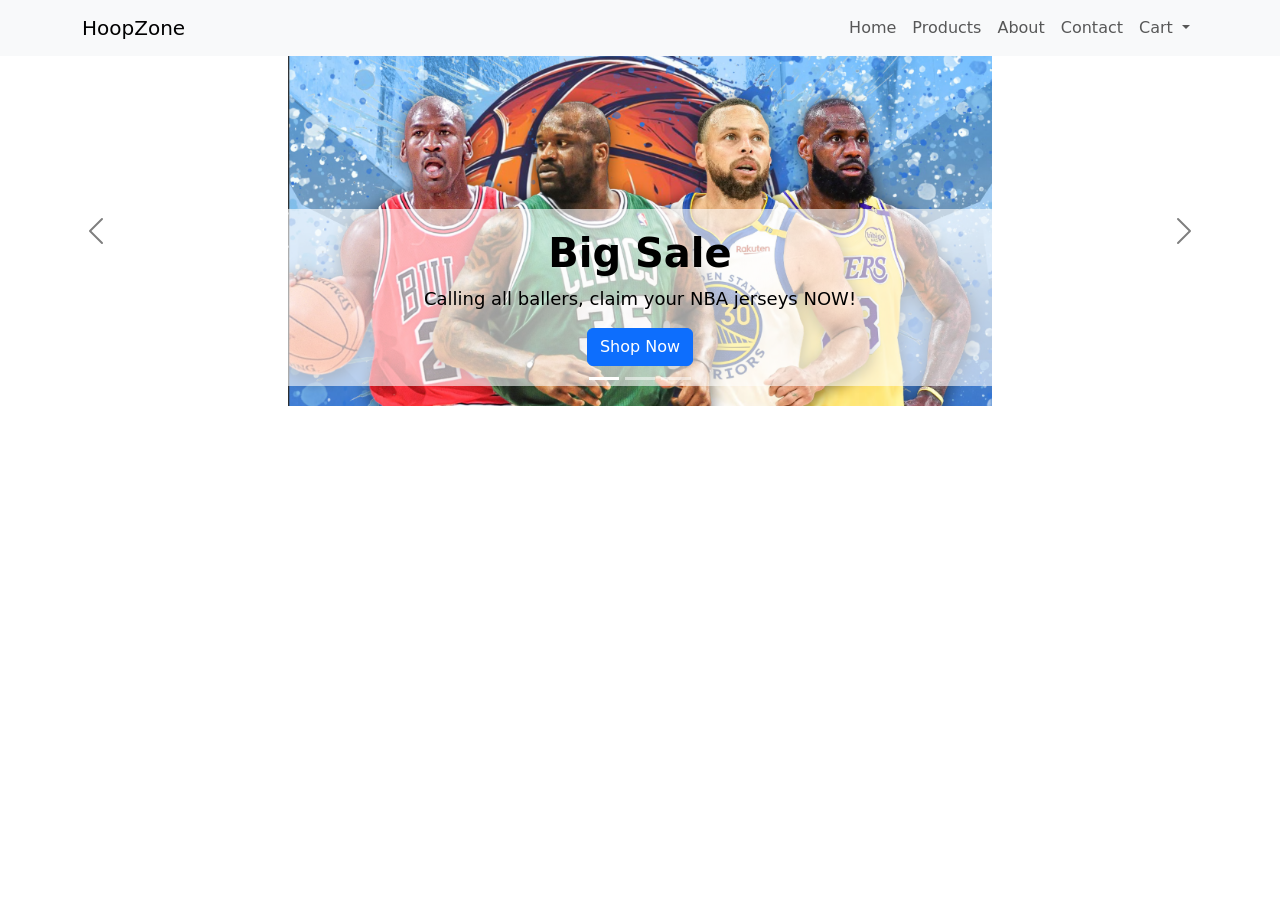
==== index.html @ af553326 "did the navbar for the index and the css for it" ====
<!DOCTYPE html>
<html lang="en">
<head>
    <meta charset="UTF-8">
    <meta name="viewport" content="width=device-width, initial-scale=1.0">
    <title>Document</title>
    <link href="https://cdn.jsdelivr.net/npm/bootstrap@5.3.8/dist/css/bootstrap.min.css" rel="stylesheet" integrity="sha384-sRIl4kxILFvY47J16cr9ZwB07vP4J8+LH7qKQnuqkuIAvNWLzeN8tE5YBujZqJLB" crossorigin="anonymous">
    <script src="https://cdn.jsdelivr.net/npm/bootstrap@5.3.8/dist/js/bootstrap.bundle.min.js" integrity="sha384-FKyoEForCGlyvwx9Hj09JcYn3nv7wiPVlz7YYwJrWVcXK/BmnVDxM+D2scQbITxI" crossorigin="anonymous"></script>
<link rel="stylesheet" href="css/styles.css">


</head>
<body>
    <nav class="navbar navbar-expand-lg navbar-light bg-light">
      <div class="container">
        <a class="navbar-brand" href="index.html">HoopZone</a>
        <button
          class="navbar-toggler"
          type="button"
          data-bs-toggle="collapse"
          data-bs-target="#navbarNav"
        >
          <span class="navbar-toggler-icon"></span>
        </button>
        <div class="collapse navbar-collapse" id="navbarNav">
          <ul class="navbar-nav ">
            <li class="nav-item">
              <a class="nav-link" href="index.html">Home</a>
            </li>
            <li class="nav-item">
              <a class="nav-link" href="products.html">Products</a>
            </li>
            <li class="nav-item">
              <a class="nav-link" href="about.html">About</a>
            </li>
            <li class="nav-item">
              <a class="nav-link" href="contact.html">Contact</a>
            </li>
            <li class="nav-item dropdown">
              <a
                class="nav-link dropdown-toggle"
                href="#"
                id="cartDropdown"
                role="button"
                data-bs-toggle="dropdown"
                aria-expanded="false"
              >
                Cart
              </a>
              <ul
                class="dropdown-menu dropdown-menu-end"
                aria-labelledby="cartDropdown"
                id="cartMenu"
              >
                <li>
                  <span id="emptyCart" class="dropdown-item-text"
                    >Your cart is empty</span
                  >
                </li>
              </ul>
            </li>
            <li id="Profile"></li>
          </ul>
        </div>
      </div>
    </nav>

   <div id="storeSlider" class="carousel slide" data-bs-ride="carousel">

<div class="carousel-indicators">
<button type="button" data-bs-target="#storeSlider" data-bs-slide-to="0" class="active"></button>
<button type="button" data-bs-target="#storeSlider" data-bs-slide-to="1"></button>
<button type="button" data-bs-target="#storeSlider" data-bs-slide-to="2"></button>
</div>

<div class="carousel-inner">

<div class="carousel-item active">

<img src="img/Screenshot 2026-04-09 210218.png" class="d-block w-100 slider-image" alt="Sale">

<div class="carousel-caption txtbox">

<h1 class="title">Big Sale</h1>
 
<p class="description">
Calling all ballers, claim your NBA jerseys NOW!
</p>

<a href="products.html" class="btn btn-primary">
Shop Now
</a>

</div>

</div>


<div class="carousel-item">

<img src="img/Screenshot 2026-04-09 203504.png" class="d-block w-100 slider-image" alt="New Products">

<div class="carousel-caption txtbox">

<h1 class="title">Get your new NBA cards now (new arrivals)</h1>

<p class="description">
Newest Cards In Store Now 
</p>

<a href="products.html" class="btn btn-warning">
Explore
</a>

</div>

</div>


<div class="carousel-item">

<img src="img/GROUPSHOT-WHITE-SILVERPEG-scaled.jpg" class="d-block w-100 slider-image" alt="Special Offers">

<div class="carousel-caption txtbox">

<h1 class="title">Special Offers 30% OFF NOW </h1>

<p class="description">
Limited deals available today
</p>

<a href="products.html" class="btn btn-success">
View Deals
</a>

</div>

</div>

</div>

<button class="carousel-control-prev" type="button" data-bs-target="#storeSlider" data-bs-slide="prev">
<span class="carousel-control-prev-icon"></span>
</button>

<button class="carousel-control-next" type="button" data-bs-target="#storeSlider" data-bs-slide="next">
<span class="carousel-control-next-icon"></span>
</button>

</div>
</body>
</html>
---- css/styles.css ----
.navbar-nav {
    margin-left:auto;
}

.slider-image {
    height: 350px;
    width: 100%;
    object-fit: contain;
    background-color: white;
}

.txtbox {
    color: black;
    background: rgba(255,255,255,0.6);
    padding: 20px;
    border-radius: 10px;
}

.title {
    font-size: 40px;
    font-weight: bold;
}

.description {
    font-size: 18px;
}

.carousel-control-prev-icon,
.carousel-control-next-icon {
    filter: invert(1);
}

@media (max-width: 768px) {
        .slider-image {
            height: 250px ;
            width: 100% ;
           
        }
    .title {
        font-size: 22px;
    }

    .description {
        font-size: 14px;
    }

    .txtbox {
        padding: 10px;
    }
}
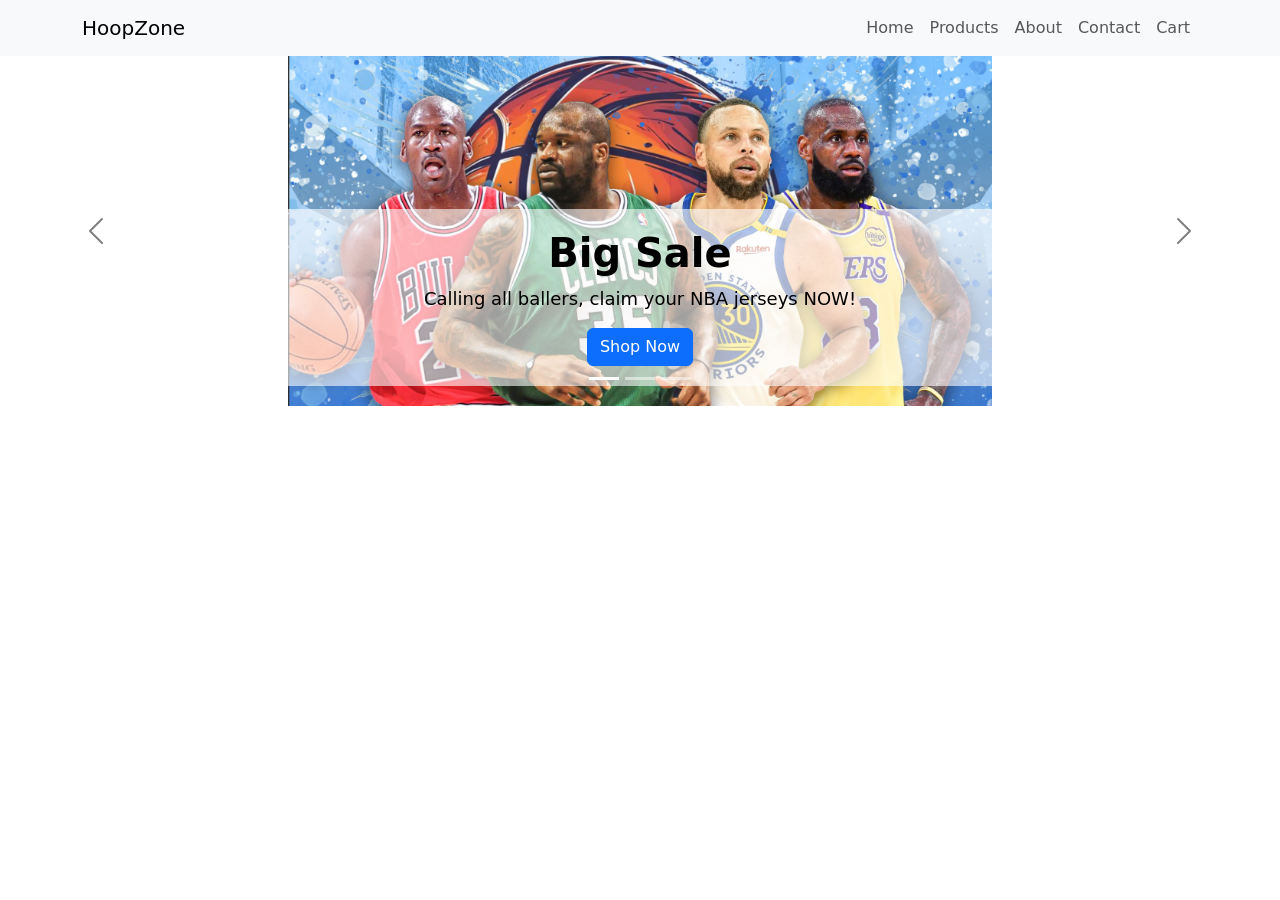
==== commit ac6bd651: "i ch" ====
--- a/index.html
+++ b/index.html
@@ -11,60 +11,44 @@
 
 </head>
 <body>
-    <nav class="navbar navbar-expand-lg navbar-light bg-light">
-      <div class="container">
-        <a class="navbar-brand" href="index.html">HoopZone</a>
-        <button
-          class="navbar-toggler"
-          type="button"
-          data-bs-toggle="collapse"
-          data-bs-target="#navbarNav"
-        >
-          <span class="navbar-toggler-icon"></span>
-        </button>
-        <div class="collapse navbar-collapse" id="navbarNav">
-          <ul class="navbar-nav ">
-            <li class="nav-item">
-              <a class="nav-link" href="index.html">Home</a>
-            </li>
-            <li class="nav-item">
-              <a class="nav-link" href="products.html">Products</a>
-            </li>
-            <li class="nav-item">
-              <a class="nav-link" href="about.html">About</a>
-            </li>
-            <li class="nav-item">
-              <a class="nav-link" href="contact.html">Contact</a>
-            </li>
-            <li class="nav-item dropdown">
-              <a
-                class="nav-link dropdown-toggle"
-                href="#"
-                id="cartDropdown"
-                role="button"
-                data-bs-toggle="dropdown"
-                aria-expanded="false"
-              >
-                Cart
-              </a>
-              <ul
-                class="dropdown-menu dropdown-menu-end"
-                aria-labelledby="cartDropdown"
-                id="cartMenu"
-              >
-                <li>
-                  <span id="emptyCart" class="dropdown-item-text"
-                    >Your cart is empty</span
-                  >
-                </li>
-              </ul>
-            </li>
-            <li id="Profile"></li>
-          </ul>
-        </div>
-      </div>
-    </nav>
+  <nav class="navbar navbar-expand-lg bg-light">
+  <div class="container">
 
+    <a class="navbar-brand" href="index.html">HoopZone</a>
+
+    <button class="navbar-toggler" type="button" data-bs-toggle="collapse" data-bs-target="#nav">
+      <span class="navbar-toggler-icon"></span>
+    </button>
+
+    <div class="collapse navbar-collapse" id="nav">
+
+      <ul class="navbar-nav ms-auto">
+
+        <li class="nav-item">
+          <a class="nav-link" href="index.html">Home</a>
+        </li>
+
+        <li class="nav-item">
+          <a class="nav-link" href="products.html">Products</a>
+        </li>
+
+        <li class="nav-item">
+          <a class="nav-link" href="about.html">About</a>
+        </li>
+
+        <li class="nav-item">
+          <a class="nav-link" href="contact.html">Contact</a>
+        </li>
+
+        <li class="nav-item">
+          <a class="nav-link" href="cart.html">Cart</a>
+        </li>
+
+      </ul>
+
+    </div>
+  </div>
+</nav>
    <div id="storeSlider" class="carousel slide" data-bs-ride="carousel">
 
 <div class="carousel-indicators">
--- a/css/styles.css
+++ b/css/styles.css
@@ -48,4 +48,12 @@
     .txtbox {
         padding: 10px;
     }
+}
+.cardstore img{
+    height: 250px;
+    object-fit: cover;
+}
+
+.cardstore{
+    width: 100%;
 }
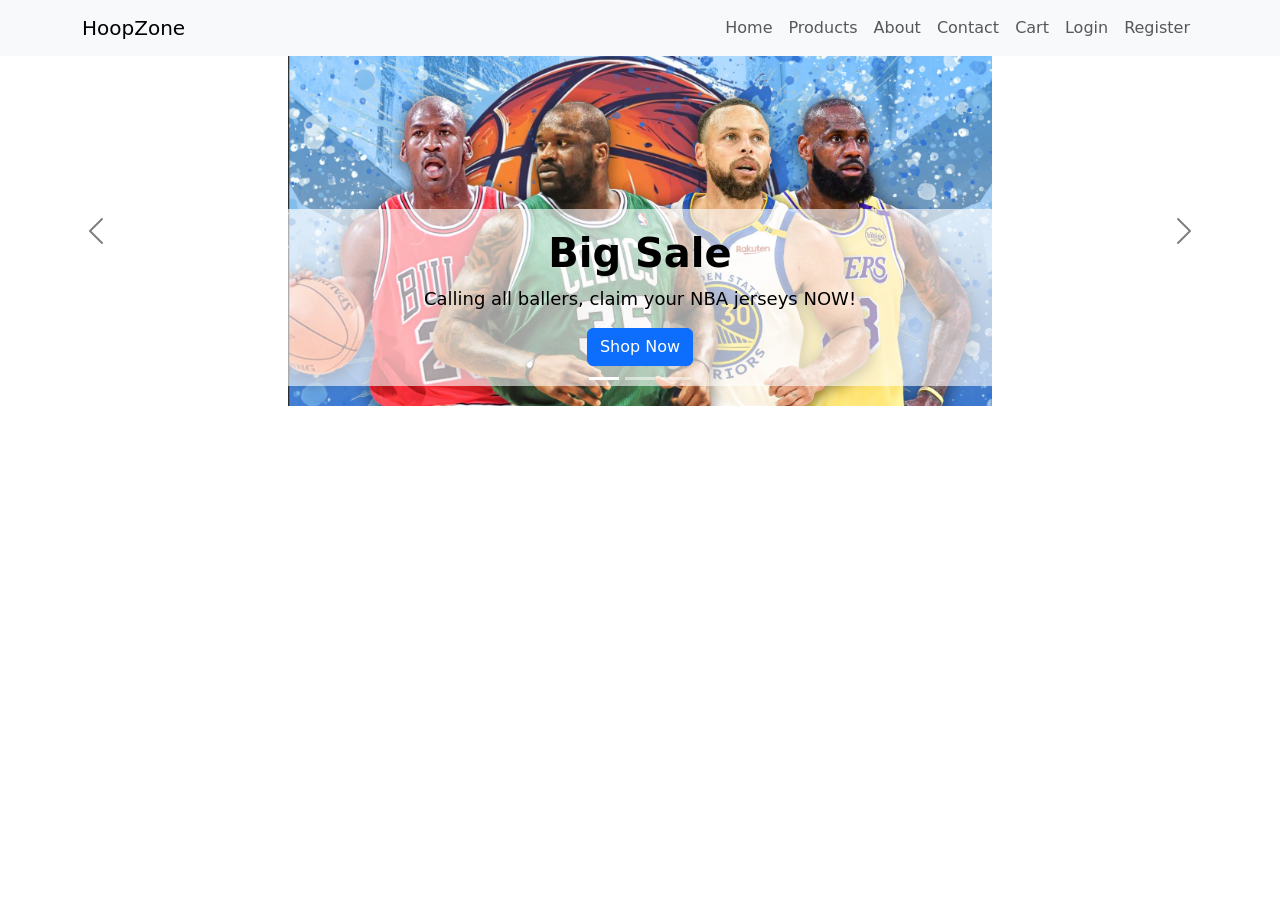
==== commit e1a05bbc: "i added the register and login both seems like it works i had some diffilculties on putting all the " ====
--- a/index.html
+++ b/index.html
@@ -14,7 +14,7 @@
   <nav class="navbar navbar-expand-lg bg-light">
   <div class="container">
 
-    <a class="navbar-brand" href="index.html">HoopZone</a>
+    <a class="navbar-brand">HoopZone</a>
 
     <button class="navbar-toggler" type="button" data-bs-toggle="collapse" data-bs-target="#nav">
       <span class="navbar-toggler-icon"></span>
@@ -42,6 +42,14 @@
 
         <li class="nav-item">
           <a class="nav-link" href="cart.html">Cart</a>
+        </li>
+
+        <li class="nav-item">
+          <a class="nav-link" href="login.html">Login</a>
+        </li>
+
+         <li class="nav-item">
+          <a class="nav-link" href="register.html">Register</a>
         </li>
 
       </ul>
@@ -132,5 +140,7 @@
 </button>
 
 </div>
+
+
 </body>
 </html>
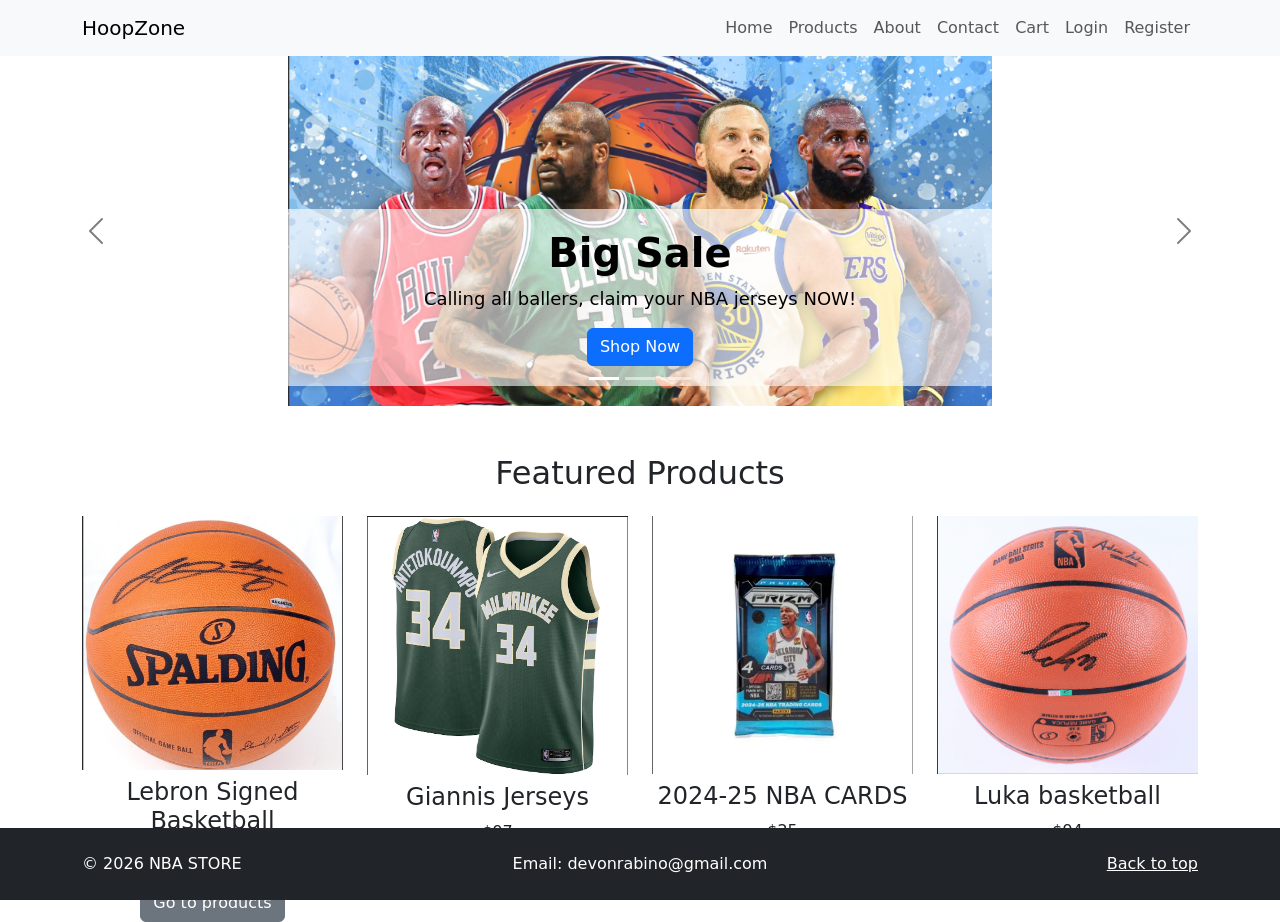
==== commit c0939bf9: "Made the footer and about page and also added the featured projects to that index" ====
--- a/index.html
+++ b/index.html
@@ -142,5 +142,57 @@
 </div>
 
 
+    <h2 class="text-center mt-5">Featured Products</h2>
+
+    <div class="container">
+
+        <div class="row text-center mt-4">
+    
+            <div class="col-md-3">
+                <img src="/img/lebron basketball.png" class="card-img-top mb-2">
+                <h4>Lebron Signed Basketball</h4>
+                <p>$350</p>
+                <a class="btn btn-secondary" href="products.html">Go to products</a>
+            </div>
+            <div class="col-md-3">
+                <img src="/img/giannis.png" class="card-img-top mb-2">
+                <h4>Giannis Jerseys</h4>
+                <p>$97</p>
+                <a class="btn btn-secondary" href="products.html">Go to products</a>
+            </div>
+            <div class="col-md-3">
+                <img src="/img/2024-25.png" class="card-img-top mb-2">
+                <h4> 2024-25 NBA CARDS</h4>
+                <p>$25</p>
+                <a class="btn btn-secondary" href="products.html">Go to products</a>
+            </div>
+            <div class="col-md-3">
+                <img src="/img/luka magicccccc.png" class="card-img-top mb-2">
+                <h4> Luka basketball</h4>
+                <p>$94</p>
+                <a class="btn btn-secondary" href="products.html">Go to products</a>
+            </div>
+        </div>
+    </div>
+
+  <footer class="bg-dark text-white mt-5 py-4 fixed-bottom">
+        <div class="container-fluid">
+        <div class="container">
+            <div class="row align-items-center">
+                <div class="col-md-4 text-start">
+                    <p class="mb-0">© 2026 NBA STORE</p>
+                </div>
+                <div class="col-md-4 text-center">
+                    <p class="mb-0">Email: devonrabino@gmail.com</p>
+                </div>
+                <div class="col-md-4 text-end">
+                    <a href="#" class="text-white">Back to top</a>
+                </div>
+            </div>
+        </div>
+        </div>
+    </footer>
+
+
 </body>
 </html>
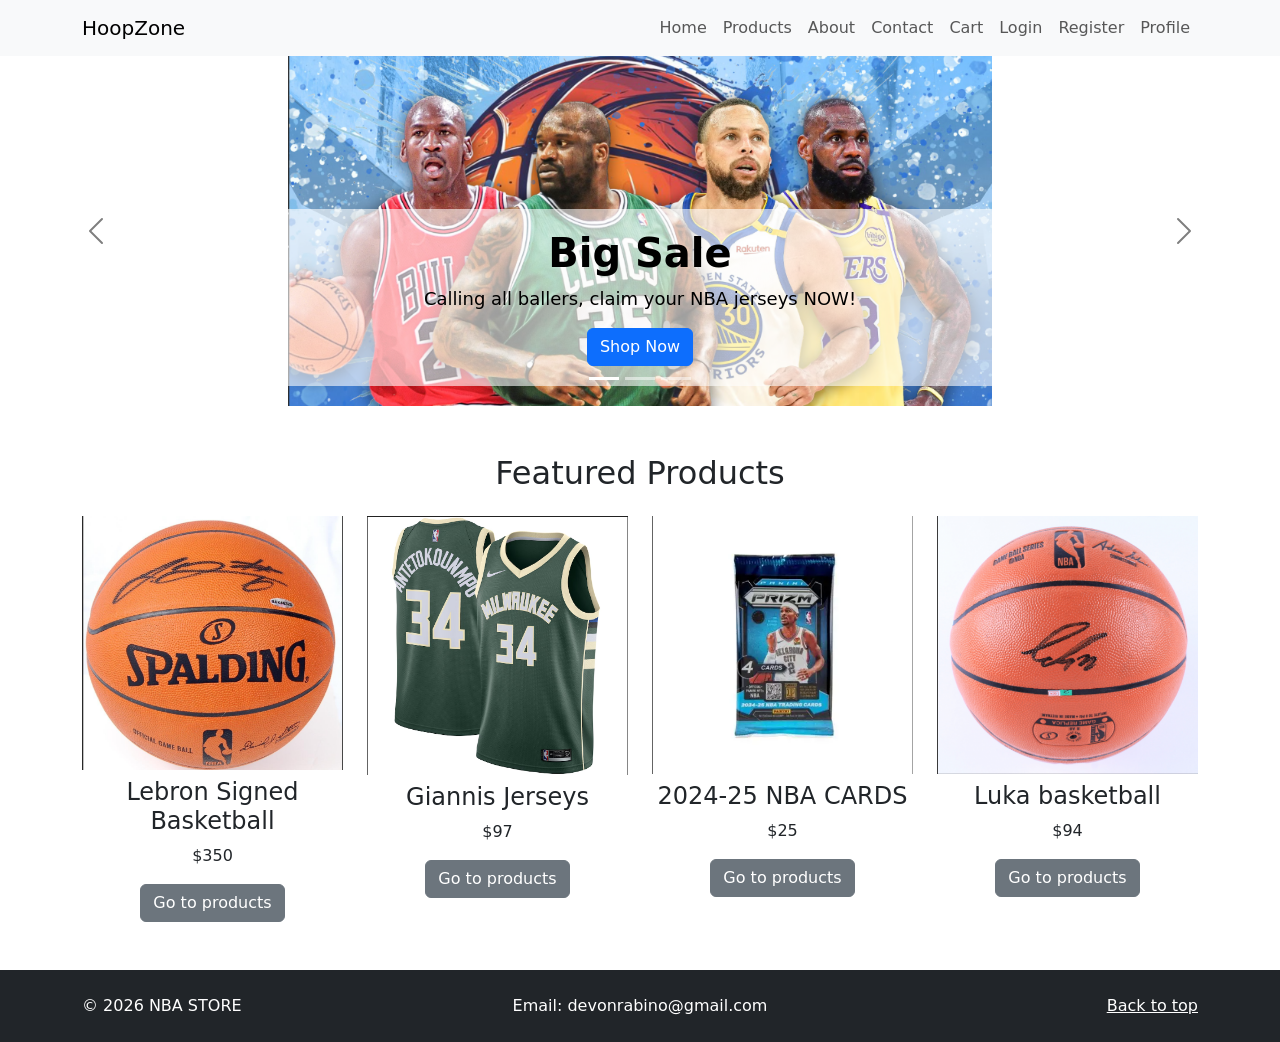
==== commit 223f2f9d: "i added the contact page and put all the java script in a seperate file to make code cleaner and i a" ====
--- a/index.html
+++ b/index.html
@@ -52,6 +52,10 @@
           <a class="nav-link" href="register.html">Register</a>
         </li>
 
+            <li class="nav-item">
+          <a class="nav-link" href="profile.html">Profile</a>
+        </li>
+
       </ul>
 
     </div>
@@ -175,7 +179,7 @@
         </div>
     </div>
 
-  <footer class="bg-dark text-white mt-5 py-4 fixed-bottom">
+  <footer class="bg-dark text-white mt-5 py-4">
         <div class="container-fluid">
         <div class="container">
             <div class="row align-items-center">
